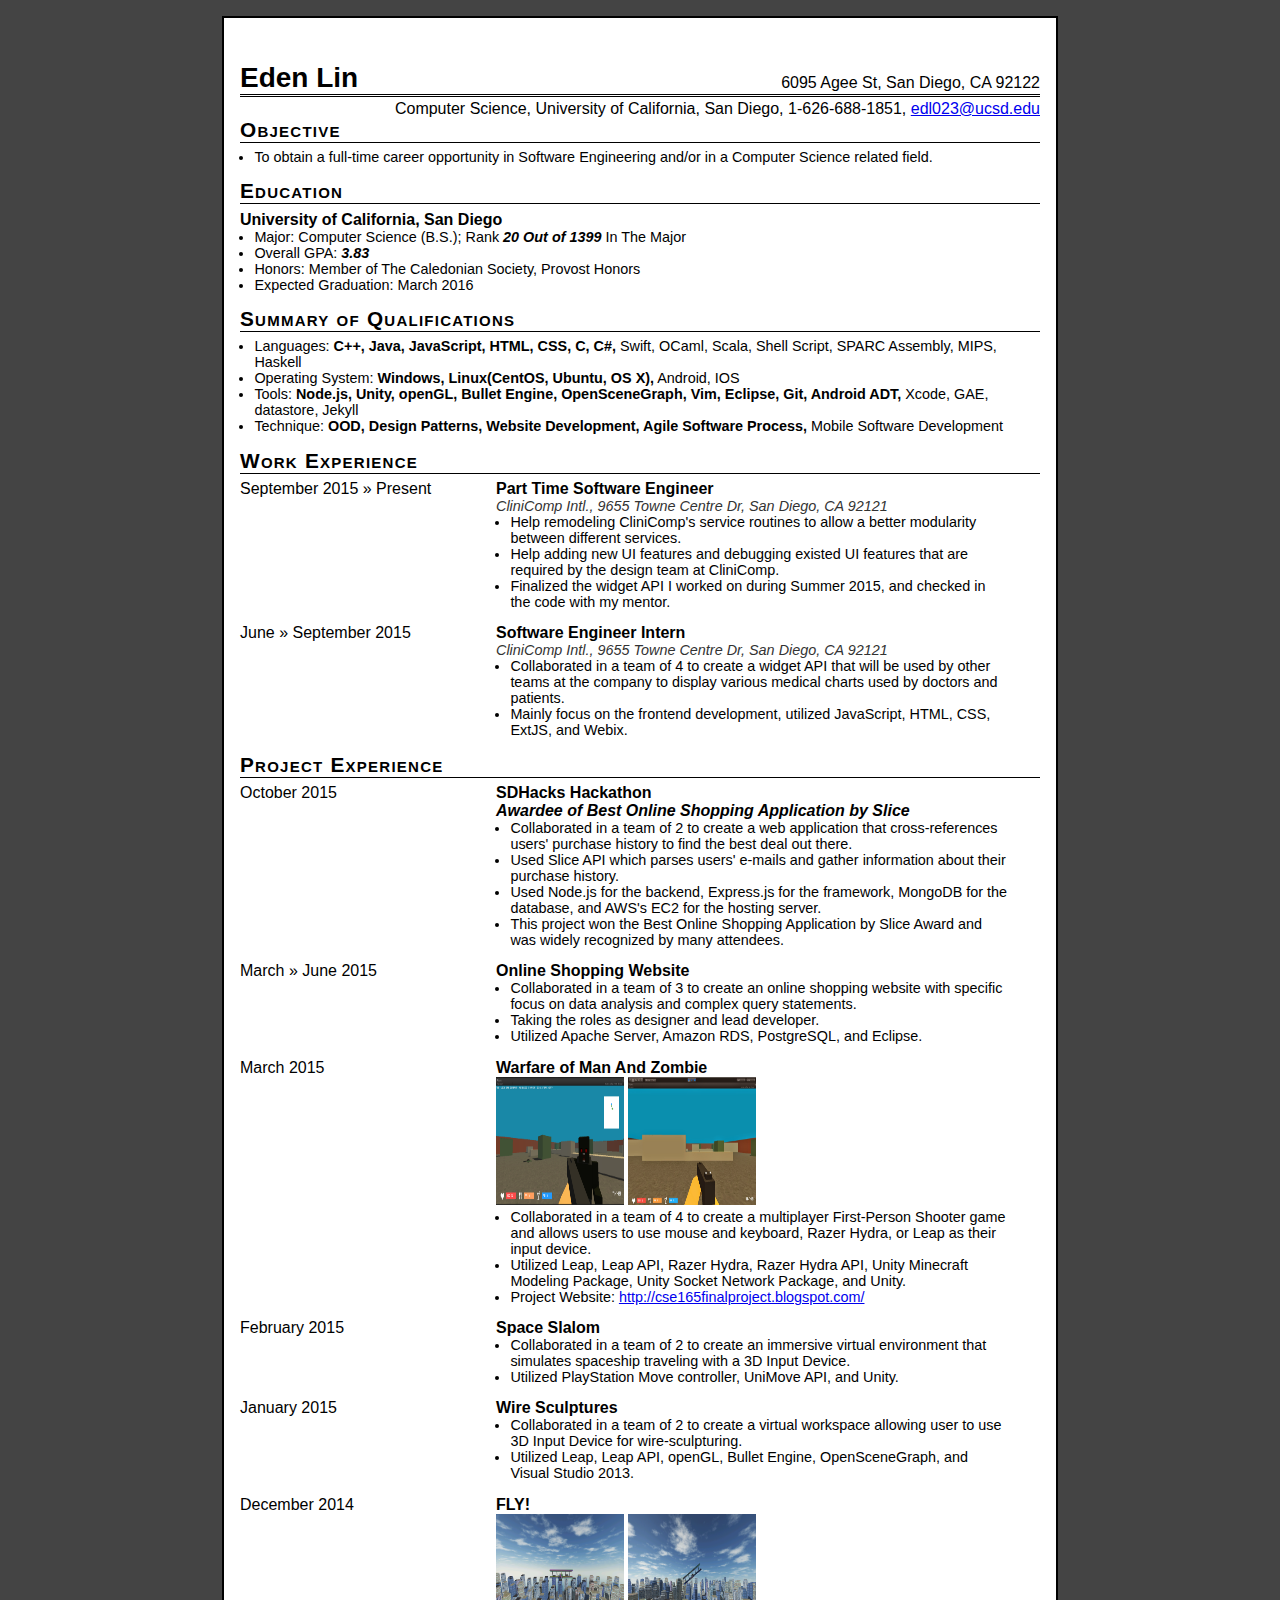
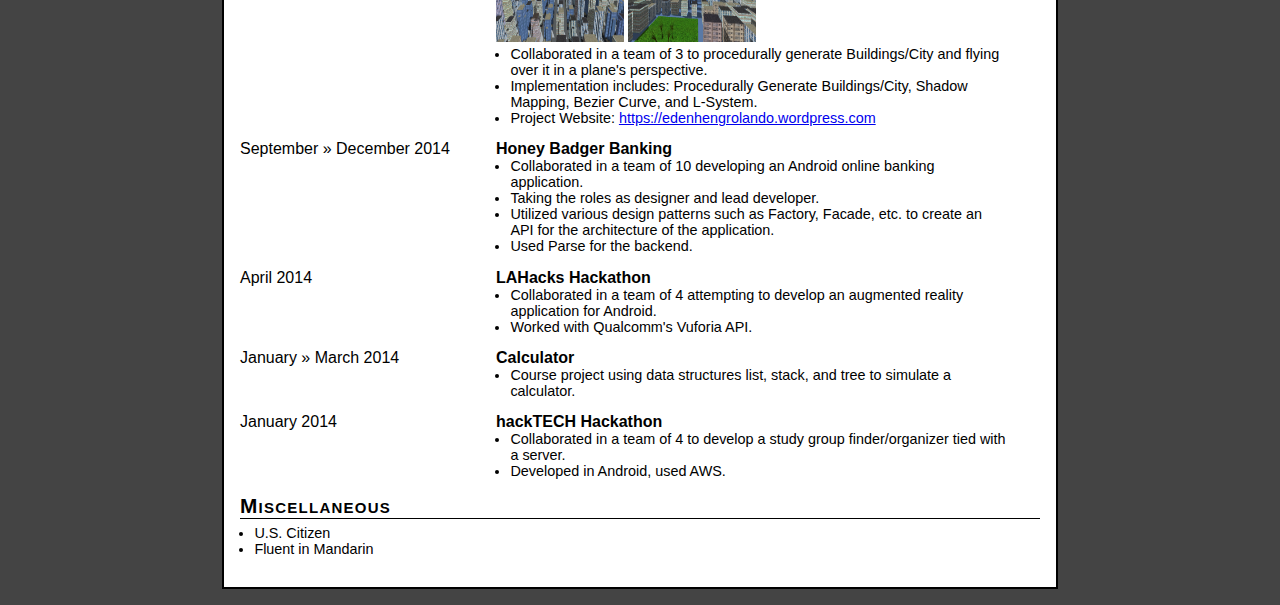
==== static/index.html @ f99e23a2 "lab1" ====
<!DOCTYPE html PUBLIC "-//W3C//DTD XHTML 1.0 Strict//EN" "http://www.w3.org/TR/xhtml1/DTD/xhtml1-strict.dtd">
<html xmlns="http://www.w3.org/1999/xhtml">
<head>
	<meta http-equiv="Content-Type" content="text/html; charset=iso-8859-1" />
	<title>Resume | First Last</title>
	<meta name="robots" content="noindex, nofollow" />
	<style type="text/css" media="all">
		html{
			background-color:#444;
			padding:0 1em;
		}
		body {
			background-color:#FFF;
			font-family:Arial, Helvetica, sans-serif;
			padding:1em;
			margin:1em auto;
			border:2px solid #000;
			max-width: 50em;
		}
		#address{
			float:right;
			padding-top:2.5em;
		}
		#contact{
			text-align:right;
		}
		.date {
			float:left;
			font-size:1em;
			margin:0 0 0 -16em;
			text-align:right;
		}
		abbr, acronym{
			border-bottom:1px dotted #333;
			cursor:help;
		}
		address{
			font-style:italic;
			color:#333;
			font-size:.9em;
		}
		.content{
			width:32em;
			margin:0 0 0 16em;
		}
		.section{
			margin: 0;
			padding:0 0;
		}
		ul{
			padding-left:.5em;
			margin-top: 0;
			margin-left:.5em;
			font-size: .9em;
		}
		h1{
			margin:0 0 .1em 0;
			padding:1em 0 0 0;
			font-size:1.75em;
			border-bottom:3px double #000;
		}
		h2 {
			margin:0 0 .3em 0;
			font-size:1.3em;
			font-variant: small-caps;
			letter-spacing: .06em;
			border-bottom:1px solid #000;
		}
		.section h3 {
			font-size:1em;
			margin-top:0;
			margin-bottom:0;
		}
	</style>
	<style type="text/css" media="print">
		body {
			background-color:#FFF;
			border-width:0 0 0 0;
			margin:0;
			width:100%
		}
	</style>
</head>
<body>
	<div id="address">6095 Agee St, San Diego, CA 92122</div>
	<h1>Eden Lin</h1>
	<div id="contact">Computer Science, University of California, San Diego, 1-626-688-1851, <a href="mailto:edl023@ucsd.edu">edl023@ucsd.edu</a></div>

	<div class="section">
		<h2>Objective</h2>
		<ul>
			<li>To obtain a full-time career opportunity in Software Engineering and/or in a Computer Science related field.</li>
		</ul>
	</div>
	<div class="section">
		<h2>Education</h2>
		<h3>University of California, San Diego</h3>
		<ul>
			<li>Major: Computer Science (B.S.); Rank <strong><i>20 Out of 1399</i></strong> In The Major</li>
			<li>Overall GPA: <strong><i>3.83</i></strong></li>
			<li>Honors: Member of The Caledonian Society, Provost Honors</li>
			<li>Expected Graduation: March 2016</li>
		</ul>
	</div>
	<div class="section">
		<h2>Summary of Qualifications</h2>
		<ul>
			<li>Languages: <strong>C++, Java, JavaScript, HTML, CSS, C, C#,</strong> Swift, OCaml, Scala, Shell Script, SPARC Assembly, MIPS, Haskell</li>
			<li>Operating System: <strong>Windows, Linux(CentOS, Ubuntu, OS X),</strong> Android, IOS</li>
			<li>Tools: <strong>Node.js, Unity, openGL, Bullet Engine, OpenSceneGraph, Vim, Eclipse, Git, Android ADT,</strong> Xcode, GAE, datastore, Jekyll</li>
			<li>Technique: <strong>OOD, Design Patterns, Website Development, Agile Software Process,</strong> Mobile Software Development</li>
		</ul>
	</div>

	<div class="section">
		<h2>Work Experience</h2>
		<div class="content">
			<span class="date">September 2015 &raquo; Present</span>
			<h3>Part Time Software Engineer</h3>
			<address>CliniComp Intl., 9655 Towne Centre Dr, San Diego, CA 92121</address>
			<ul>
				<li>Help remodeling CliniComp's service routines to allow a better modularity between different services.</li>
				<li>Help adding new UI features and debugging existed UI features that are required by the design team at CliniComp.</li>
				<li>Finalized the widget API I worked on during Summer 2015, and checked in the code with my mentor.</li>
			</ul>

			<span class="date">June &raquo; September 2015</span>
			<h3>Software Engineer Intern</h3>
			<address>CliniComp Intl., 9655 Towne Centre Dr, San Diego, CA 92121</address>
			<ul>
				<li>Collaborated in a team of 4 to create a widget API that will be used by other teams at the company to display various medical charts used by doctors and patients.</li>
				<li>Mainly focus on the frontend development, utilized JavaScript, HTML, CSS, ExtJS, and Webix.</li>
			</ul>
		</div>
	</div>

	<div class="section">
		<h2>Project Experience</h2>
		<div class="content">
			<span class="date">October 2015</span>
			<h3>SDHacks Hackathon
				<br>
				<i>Awardee of Best Online Shopping Application by Slice</i></h3>
				<ul>
					<li>Collaborated in a team of 2 to create a web application that cross-references users' purchase history to find the best deal out there.</li>
					<li>Used Slice API which parses users' e-mails and gather information about their purchase history.</li>
					<li>Used Node.js for the backend, Express.js for the framework, MongoDB for the database, and AWS's EC2 for the hosting server.</li>
					<li>This project won the Best Online Shopping Application by Slice Award and was widely recognized by many attendees.</li>
				</ul>
			</div>
			<div class="content">
				<span class="date">March &raquo; June 2015</span>
				<h3>Online Shopping Website</h3>
				<ul>
					<li>Collaborated in a team of 3 to create an online shopping website with specific focus on data analysis and complex query statements.</li>
					<li>Taking the roles as designer and lead developer.</li>
					<li>Utilized Apache Server, Amazon RDS, PostgreSQL, and Eclipse.</li>
				</ul>
			</div>

<!--             <p style="page-break-after:always;"></p>
	<div class="content" style="width:32em; margin:0 0 .1em 16em; padding:1em 0 0 0;"> -->
		<div class="content">
			<span class="date">March 2015</span>
			<h3>Warfare of Man And Zombie</h3>
			<img src="images/image1.png" style="width:128px;height:128px;">
			<img src="images/image2.png" style="width:128px;height:128px;">
			<ul>
				<li>Collaborated in a team of 4 to create a multiplayer First-Person Shooter game and allows users to use mouse and keyboard, Razer Hydra, or Leap as their input device.</li>
				<li>Utilized Leap, Leap API, Razer Hydra, Razer Hydra API, Unity Minecraft Modeling Package, Unity Socket Network Package, and  Unity.</li>
				<li>Project Website: <a href="http://cse165finalproject.blogspot.com/">http://cse165finalproject.blogspot.com/</a></li>
			</ul>
		</div>
		<div class="content">
			<span class="date">February 2015</span>
			<h3>Space Slalom</h3>
			<ul>
				<li>Collaborated in a team of 2 to create an immersive virtual environment that simulates spaceship traveling with a 3D Input Device.</li>
				<li>Utilized PlayStation Move controller, UniMove API, and Unity.</li>
			</ul>
		</div>
		<div class="content">
			<span class="date">January 2015</span>
			<h3>Wire Sculptures</h3>
			<ul>
				<li>Collaborated in a team of 2 to create a virtual workspace allowing user to use 3D Input Device for wire-sculpturing.</li>
				<li>Utilized Leap, Leap API, openGL, Bullet Engine, OpenSceneGraph, and Visual Studio 2013.</li>
			</ul>
		</div>
		<div class="content">
			<span class="date">December 2014</span>
			<h3>FLY!</h3>
			<img src="images/image3.png" style="width:128px;height:128px;">
			<img src="images/image4.png" style="width:128px;height:128px;">
			<ul>
				<li>Collaborated in a team of 3 to procedurally generate Buildings/City and flying over it in a plane's perspective.</li>
				<li>Implementation includes: Procedurally Generate Buildings/City, Shadow Mapping, Bezier Curve, and L-System.</li>
				<li>Project Website: <a href="https://edenhengrolando.wordpress.com">https://edenhengrolando.wordpress.com</a></li>
			</ul>
		</div>
		<div class="content">
			<span class="date">September &raquo; December 2014</span>
			<h3>Honey Badger Banking</h3>
			<ul>
				<li>Collaborated in a team of 10 developing an Android online banking application.</li>
				<li>Taking the roles as designer and lead developer.</li>
				<li>Utilized various design patterns such as Factory, Facade, etc. to create an API for the architecture of the application.</li>
				<li>Used Parse for the backend.</li>
			</ul>
		</div>
		<div class="content">
			<span class="date">April 2014</span>
			<h3>LAHacks Hackathon</h3>
			<ul>
				<li>Collaborated in a team of 4 attempting to develop an augmented reality application for Android.</li>
				<li>Worked with Qualcomm's Vuforia API.</li>
			</ul>
		</div>
		<div class="content">
			<span class="date">January &raquo; March 2014</span>
			<h3>Calculator</h3>
			<ul>
				<li>Course project using data structures list, stack, and tree to simulate a calculator.</li>
			</ul>
		</div>
		<div class="content">
			<span class="date">January 2014</span>
			<h3>hackTECH Hackathon</h3>
			<ul>
				<li>Collaborated in a team of 4 to develop a study group finder/organizer tied with a server.</li>
				<li>Developed in Android, used AWS.</li>
			</ul>
		</div>
	</div>

	<div class="section">
		<h2>Miscellaneous</h2>
		<ul>
			<li>U.S. Citizen</li>
			<li>Fluent in Mandarin</li>
		</ul>
	</div>
</body>
</html>
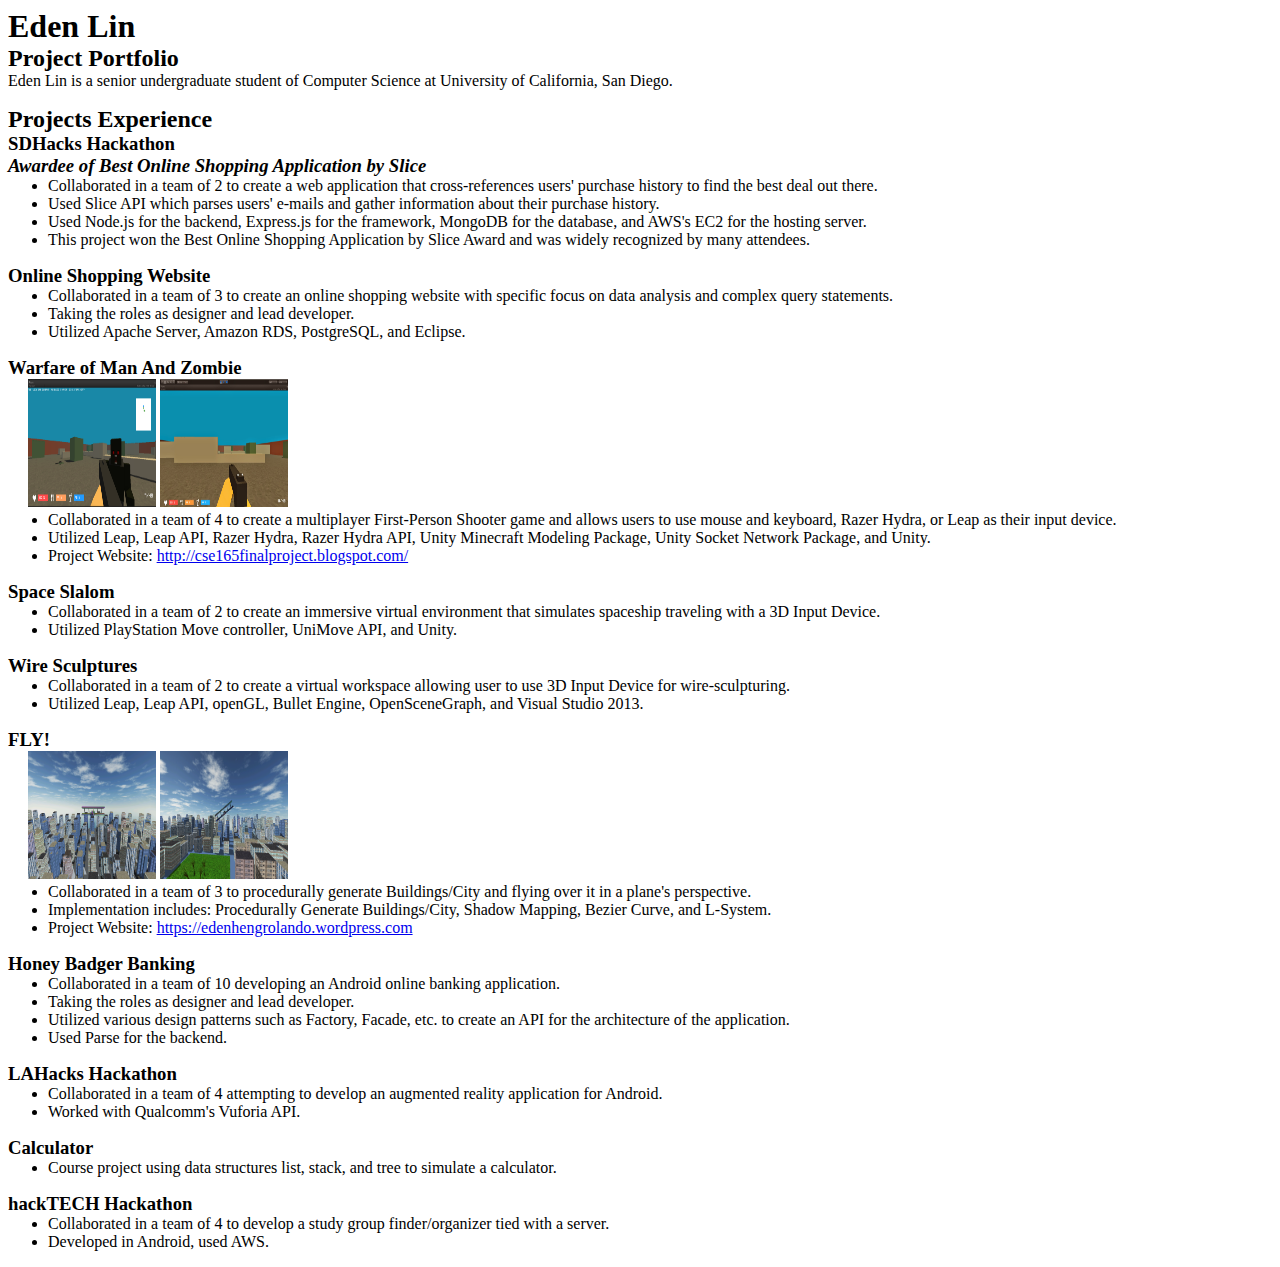
==== commit bdfff0de: "lab1 done" ====
--- a/static/index.html
+++ b/static/index.html
@@ -1,244 +1,90 @@
-<!DOCTYPE html PUBLIC "-//W3C//DTD XHTML 1.0 Strict//EN" "http://www.w3.org/TR/xhtml1/DTD/xhtml1-strict.dtd">
-<html xmlns="http://www.w3.org/1999/xhtml">
+<!doctype html>
+
+<html>
 <head>
-	<meta http-equiv="Content-Type" content="text/html; charset=iso-8859-1" />
-	<title>Resume | First Last</title>
-	<meta name="robots" content="noindex, nofollow" />
-	<style type="text/css" media="all">
-		html{
-			background-color:#444;
-			padding:0 1em;
-		}
-		body {
-			background-color:#FFF;
-			font-family:Arial, Helvetica, sans-serif;
-			padding:1em;
-			margin:1em auto;
-			border:2px solid #000;
-			max-width: 50em;
-		}
-		#address{
-			float:right;
-			padding-top:2.5em;
-		}
-		#contact{
-			text-align:right;
-		}
-		.date {
-			float:left;
-			font-size:1em;
-			margin:0 0 0 -16em;
-			text-align:right;
-		}
-		abbr, acronym{
-			border-bottom:1px dotted #333;
-			cursor:help;
-		}
-		address{
-			font-style:italic;
-			color:#333;
-			font-size:.9em;
-		}
-		.content{
-			width:32em;
-			margin:0 0 0 16em;
-		}
-		.section{
-			margin: 0;
-			padding:0 0;
-		}
-		ul{
-			padding-left:.5em;
-			margin-top: 0;
-			margin-left:.5em;
-			font-size: .9em;
-		}
-		h1{
-			margin:0 0 .1em 0;
-			padding:1em 0 0 0;
-			font-size:1.75em;
-			border-bottom:3px double #000;
-		}
-		h2 {
-			margin:0 0 .3em 0;
-			font-size:1.3em;
-			font-variant: small-caps;
-			letter-spacing: .06em;
-			border-bottom:1px solid #000;
-		}
-		.section h3 {
-			font-size:1em;
-			margin-top:0;
-			margin-bottom:0;
-		}
-	</style>
-	<style type="text/css" media="print">
-		body {
-			background-color:#FFF;
-			border-width:0 0 0 0;
-			margin:0;
-			width:100%
-		}
-	</style>
+	<link rel="stylesheet" type="text/css" href="mystyle.css">
+	<meta charset="utf-8">
+	<title>HCI Project Portfolio</title>
 </head>
+
 <body>
-	<div id="address">6095 Agee St, San Diego, CA 92122</div>
-	<h1>Eden Lin</h1>
-	<div id="contact">Computer Science, University of California, San Diego, 1-626-688-1851, <a href="mailto:edl023@ucsd.edu">edl023@ucsd.edu</a></div>
+	<!-- this is a comment in HTML -->
+	<h1>Eden Lin</h1> <!-- h1 through h5 are headers. The higher the number, the smaller the header -->
+	<h2>Project Portfolio</h2>
 
-	<div class="section">
-		<h2>Objective</h2>
-		<ul>
-			<li>To obtain a full-time career opportunity in Software Engineering and/or in a Computer Science related field.</li>
-		</ul>
-	</div>
-	<div class="section">
-		<h2>Education</h2>
-		<h3>University of California, San Diego</h3>
-		<ul>
-			<li>Major: Computer Science (B.S.); Rank <strong><i>20 Out of 1399</i></strong> In The Major</li>
-			<li>Overall GPA: <strong><i>3.83</i></strong></li>
-			<li>Honors: Member of The Caledonian Society, Provost Honors</li>
-			<li>Expected Graduation: March 2016</li>
-		</ul>
-	</div>
-	<div class="section">
-		<h2>Summary of Qualifications</h2>
-		<ul>
-			<li>Languages: <strong>C++, Java, JavaScript, HTML, CSS, C, C#,</strong> Swift, OCaml, Scala, Shell Script, SPARC Assembly, MIPS, Haskell</li>
-			<li>Operating System: <strong>Windows, Linux(CentOS, Ubuntu, OS X),</strong> Android, IOS</li>
-			<li>Tools: <strong>Node.js, Unity, openGL, Bullet Engine, OpenSceneGraph, Vim, Eclipse, Git, Android ADT,</strong> Xcode, GAE, datastore, Jekyll</li>
-			<li>Technique: <strong>OOD, Design Patterns, Website Development, Agile Software Process,</strong> Mobile Software Development</li>
-		</ul>
-	</div>
+	<!-- p means paragraph -->
+	<p style="margin-top:0px;">Eden Lin is a senior undergraduate student of Computer Science at University of California, San Diego.</p>
 
-	<div class="section">
-		<h2>Work Experience</h2>
-		<div class="content">
-			<span class="date">September 2015 &raquo; Present</span>
-			<h3>Part Time Software Engineer</h3>
-			<address>CliniComp Intl., 9655 Towne Centre Dr, San Diego, CA 92121</address>
-			<ul>
-				<li>Help remodeling CliniComp's service routines to allow a better modularity between different services.</li>
-				<li>Help adding new UI features and debugging existed UI features that are required by the design team at CliniComp.</li>
-				<li>Finalized the widget API I worked on during Summer 2015, and checked in the code with my mentor.</li>
-			</ul>
+	<h2>Projects Experience</h2>
+	<h3>SDHacks Hackathon</h3>
+	<h3><i>Awardee of Best Online Shopping Application by Slice</i></h3>
+	<ul>
+		<li>Collaborated in a team of 2 to create a web application that cross-references users' purchase history to find the best deal out there.</li>
+		<li>Used Slice API which parses users' e-mails and gather information about their purchase history.</li>
+		<li>Used Node.js for the backend, Express.js for the framework, MongoDB for the database, and AWS's EC2 for the hosting server.</li>
+		<li>This project won the Best Online Shopping Application by Slice Award and was widely recognized by many attendees.</li>
+	</ul>
 
-			<span class="date">June &raquo; September 2015</span>
-			<h3>Software Engineer Intern</h3>
-			<address>CliniComp Intl., 9655 Towne Centre Dr, San Diego, CA 92121</address>
-			<ul>
-				<li>Collaborated in a team of 4 to create a widget API that will be used by other teams at the company to display various medical charts used by doctors and patients.</li>
-				<li>Mainly focus on the frontend development, utilized JavaScript, HTML, CSS, ExtJS, and Webix.</li>
-			</ul>
-		</div>
-	</div>
+	<h3>Online Shopping Website</h3>
+	<ul>
+		<li>Collaborated in a team of 3 to create an online shopping website with specific focus on data analysis and complex query statements.</li>
+		<li>Taking the roles as designer and lead developer.</li>
+		<li>Utilized Apache Server, Amazon RDS, PostgreSQL, and Eclipse.</li>
+	</ul>
 
-	<div class="section">
-		<h2>Project Experience</h2>
-		<div class="content">
-			<span class="date">October 2015</span>
-			<h3>SDHacks Hackathon
-				<br>
-				<i>Awardee of Best Online Shopping Application by Slice</i></h3>
-				<ul>
-					<li>Collaborated in a team of 2 to create a web application that cross-references users' purchase history to find the best deal out there.</li>
-					<li>Used Slice API which parses users' e-mails and gather information about their purchase history.</li>
-					<li>Used Node.js for the backend, Express.js for the framework, MongoDB for the database, and AWS's EC2 for the hosting server.</li>
-					<li>This project won the Best Online Shopping Application by Slice Award and was widely recognized by many attendees.</li>
-				</ul>
-			</div>
-			<div class="content">
-				<span class="date">March &raquo; June 2015</span>
-				<h3>Online Shopping Website</h3>
-				<ul>
-					<li>Collaborated in a team of 3 to create an online shopping website with specific focus on data analysis and complex query statements.</li>
-					<li>Taking the roles as designer and lead developer.</li>
-					<li>Utilized Apache Server, Amazon RDS, PostgreSQL, and Eclipse.</li>
-				</ul>
-			</div>
+	<h3>Warfare of Man And Zombie</h3>
+	<img src="images/image1.png" style="width:128px;height:128px;margin-left:20px;">
+	<img src="images/image2.png" style="width:128px;height:128px;">
+	<ul>
+		<li>Collaborated in a team of 4 to create a multiplayer First-Person Shooter game and allows users to use mouse and keyboard, Razer Hydra, or Leap as their input device.</li>
+		<li>Utilized Leap, Leap API, Razer Hydra, Razer Hydra API, Unity Minecraft Modeling Package, Unity Socket Network Package, and  Unity.</li>
+		<li>Project Website: <a href="http://cse165finalproject.blogspot.com/">http://cse165finalproject.blogspot.com/</a></li>
+	</ul>
 
-<!--             <p style="page-break-after:always;"></p>
-	<div class="content" style="width:32em; margin:0 0 .1em 16em; padding:1em 0 0 0;"> -->
-		<div class="content">
-			<span class="date">March 2015</span>
-			<h3>Warfare of Man And Zombie</h3>
-			<img src="images/image1.png" style="width:128px;height:128px;">
-			<img src="images/image2.png" style="width:128px;height:128px;">
-			<ul>
-				<li>Collaborated in a team of 4 to create a multiplayer First-Person Shooter game and allows users to use mouse and keyboard, Razer Hydra, or Leap as their input device.</li>
-				<li>Utilized Leap, Leap API, Razer Hydra, Razer Hydra API, Unity Minecraft Modeling Package, Unity Socket Network Package, and  Unity.</li>
-				<li>Project Website: <a href="http://cse165finalproject.blogspot.com/">http://cse165finalproject.blogspot.com/</a></li>
-			</ul>
-		</div>
-		<div class="content">
-			<span class="date">February 2015</span>
-			<h3>Space Slalom</h3>
-			<ul>
-				<li>Collaborated in a team of 2 to create an immersive virtual environment that simulates spaceship traveling with a 3D Input Device.</li>
-				<li>Utilized PlayStation Move controller, UniMove API, and Unity.</li>
-			</ul>
-		</div>
-		<div class="content">
-			<span class="date">January 2015</span>
-			<h3>Wire Sculptures</h3>
-			<ul>
-				<li>Collaborated in a team of 2 to create a virtual workspace allowing user to use 3D Input Device for wire-sculpturing.</li>
-				<li>Utilized Leap, Leap API, openGL, Bullet Engine, OpenSceneGraph, and Visual Studio 2013.</li>
-			</ul>
-		</div>
-		<div class="content">
-			<span class="date">December 2014</span>
-			<h3>FLY!</h3>
-			<img src="images/image3.png" style="width:128px;height:128px;">
-			<img src="images/image4.png" style="width:128px;height:128px;">
-			<ul>
-				<li>Collaborated in a team of 3 to procedurally generate Buildings/City and flying over it in a plane's perspective.</li>
-				<li>Implementation includes: Procedurally Generate Buildings/City, Shadow Mapping, Bezier Curve, and L-System.</li>
-				<li>Project Website: <a href="https://edenhengrolando.wordpress.com">https://edenhengrolando.wordpress.com</a></li>
-			</ul>
-		</div>
-		<div class="content">
-			<span class="date">September &raquo; December 2014</span>
-			<h3>Honey Badger Banking</h3>
-			<ul>
-				<li>Collaborated in a team of 10 developing an Android online banking application.</li>
-				<li>Taking the roles as designer and lead developer.</li>
-				<li>Utilized various design patterns such as Factory, Facade, etc. to create an API for the architecture of the application.</li>
-				<li>Used Parse for the backend.</li>
-			</ul>
-		</div>
-		<div class="content">
-			<span class="date">April 2014</span>
-			<h3>LAHacks Hackathon</h3>
-			<ul>
-				<li>Collaborated in a team of 4 attempting to develop an augmented reality application for Android.</li>
-				<li>Worked with Qualcomm's Vuforia API.</li>
-			</ul>
-		</div>
-		<div class="content">
-			<span class="date">January &raquo; March 2014</span>
-			<h3>Calculator</h3>
-			<ul>
-				<li>Course project using data structures list, stack, and tree to simulate a calculator.</li>
-			</ul>
-		</div>
-		<div class="content">
-			<span class="date">January 2014</span>
-			<h3>hackTECH Hackathon</h3>
-			<ul>
-				<li>Collaborated in a team of 4 to develop a study group finder/organizer tied with a server.</li>
-				<li>Developed in Android, used AWS.</li>
-			</ul>
-		</div>
-	</div>
+	<h3>Space Slalom</h3>
+	<ul>
+		<li>Collaborated in a team of 2 to create an immersive virtual environment that simulates spaceship traveling with a 3D Input Device.</li>
+		<li>Utilized PlayStation Move controller, UniMove API, and Unity.</li>
+	</ul>
 
-	<div class="section">
-		<h2>Miscellaneous</h2>
-		<ul>
-			<li>U.S. Citizen</li>
-			<li>Fluent in Mandarin</li>
-		</ul>
-	</div>
+	<h3>Wire Sculptures</h3>
+	<ul>
+		<li>Collaborated in a team of 2 to create a virtual workspace allowing user to use 3D Input Device for wire-sculpturing.</li>
+		<li>Utilized Leap, Leap API, openGL, Bullet Engine, OpenSceneGraph, and Visual Studio 2013.</li>
+	</ul>
+
+	<h3>FLY!</h3>
+	<img src="images/image3.png" style="width:128px;height:128px;margin-left:20px;">
+	<img src="images/image4.png" style="width:128px;height:128px;">
+	<ul>
+		<li>Collaborated in a team of 3 to procedurally generate Buildings/City and flying over it in a plane's perspective.</li>
+		<li>Implementation includes: Procedurally Generate Buildings/City, Shadow Mapping, Bezier Curve, and L-System.</li>
+		<li>Project Website: <a href="https://edenhengrolando.wordpress.com">https://edenhengrolando.wordpress.com</a></li>
+	</ul>
+
+	<h3>Honey Badger Banking</h3>
+	<ul>
+		<li>Collaborated in a team of 10 developing an Android online banking application.</li>
+		<li>Taking the roles as designer and lead developer.</li>
+		<li>Utilized various design patterns such as Factory, Facade, etc. to create an API for the architecture of the application.</li>
+		<li>Used Parse for the backend.</li>
+	</ul>
+
+	<h3>LAHacks Hackathon</h3>
+	<ul>
+		<li>Collaborated in a team of 4 attempting to develop an augmented reality application for Android.</li>
+		<li>Worked with Qualcomm's Vuforia API.</li>
+	</ul>
+
+	<h3>Calculator</h3>
+	<ul>
+		<li>Course project using data structures list, stack, and tree to simulate a calculator.</li>
+	</ul>
+
+	<h3>hackTECH Hackathon</h3>
+	<ul>
+		<li>Collaborated in a team of 4 to develop a study group finder/organizer tied with a server.</li>
+		<li>Developed in Android, used AWS.</li>
+	</ul>
 </body>
 </html>--- a/static/mystyle.css
+++ b/static/mystyle.css
@@ -0,0 +1,8 @@
+h1, h2, h3, h4, li {
+	margin: 0;
+	padding: 0;
+}
+
+ul {
+	margin-top: 0;
+}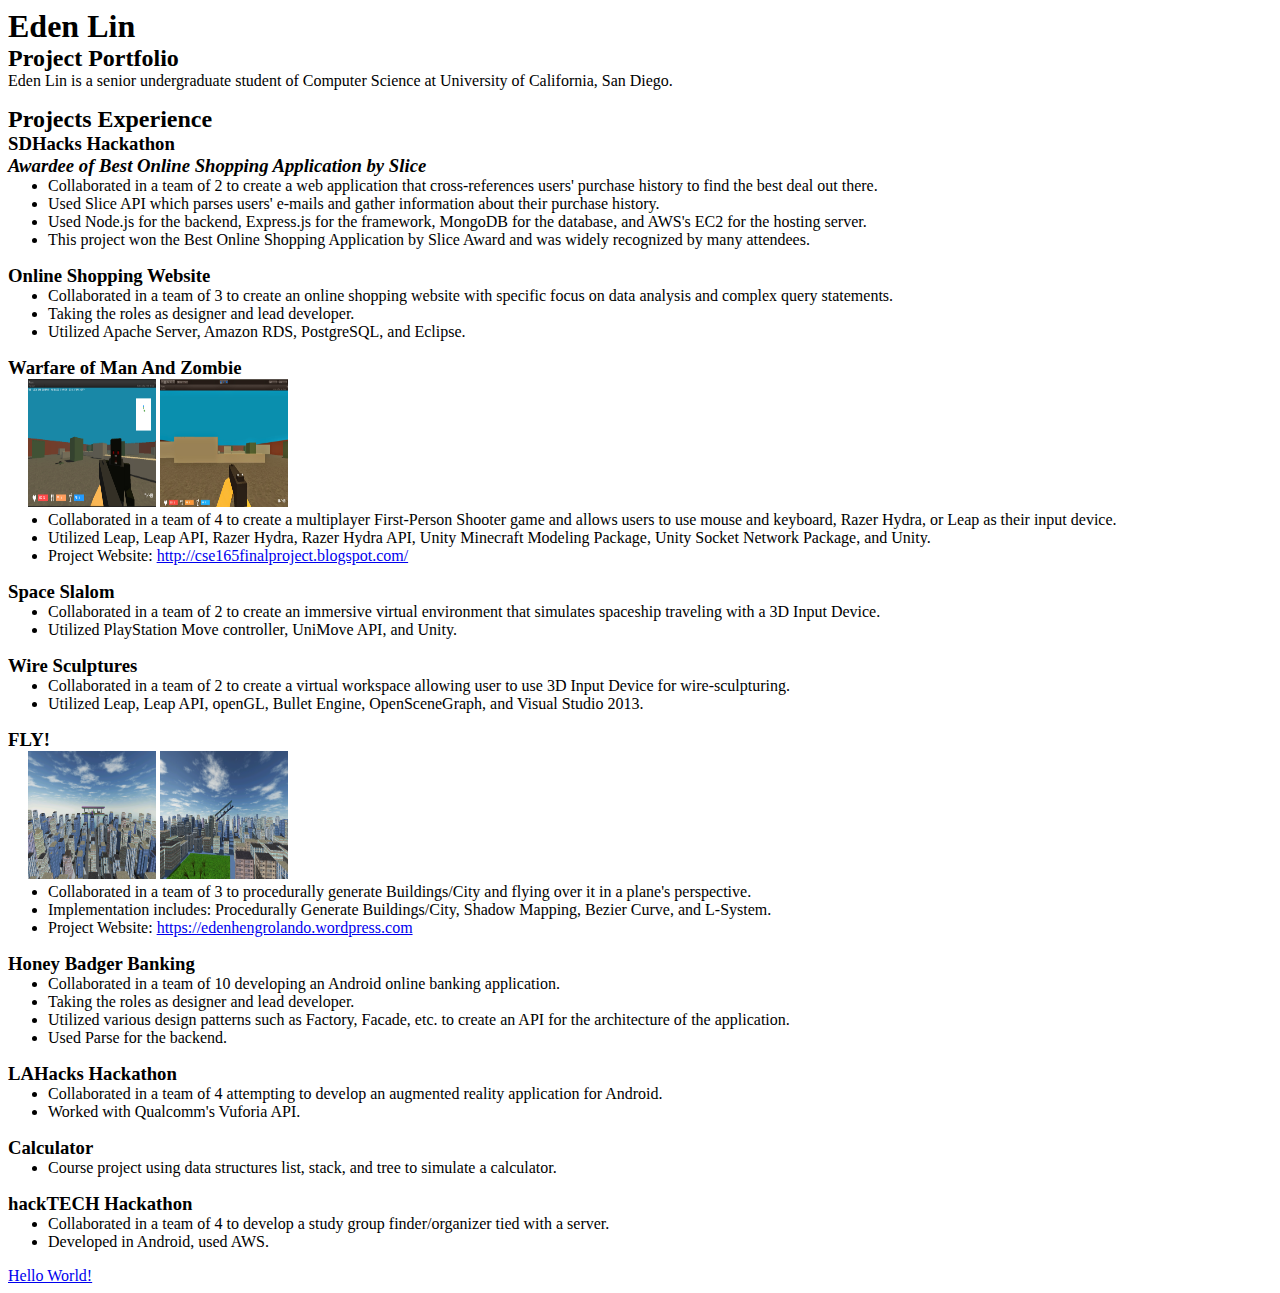
==== commit 4066a365: "lab1 done" ====
--- a/static/index.html
+++ b/static/index.html
@@ -86,5 +86,7 @@
 		<li>Collaborated in a team of 4 to develop a study group finder/organizer tied with a server.</li>
 		<li>Developed in Android, used AWS.</li>
 	</ul>
+
+	<a href="helloWorld.html">Hello World!</a>
 </body>
 </html>